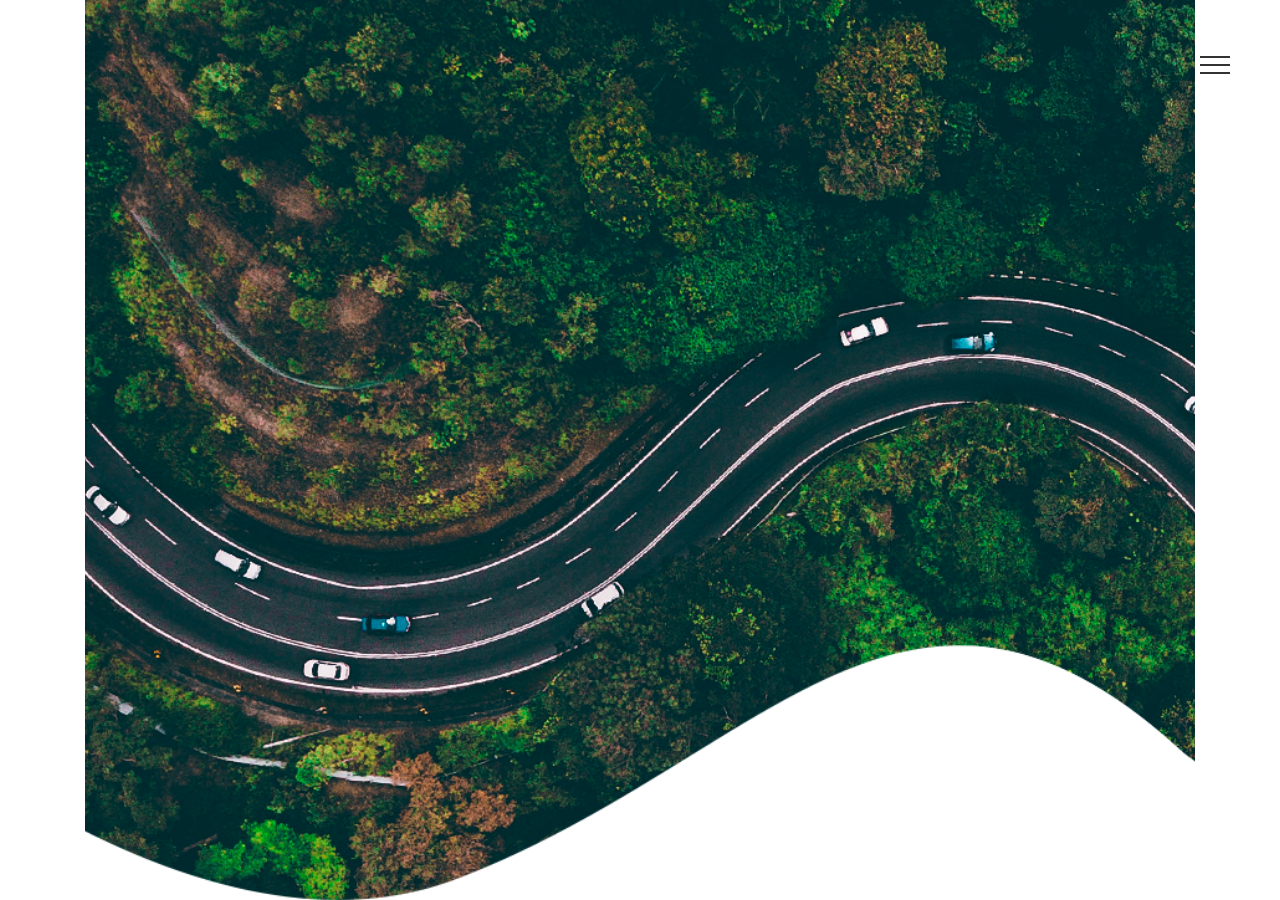
==== index.html @ 68249dca "Update nav bar link" ====
<!DOCTYPE html>
<html lang="en">

<head>
    <meta charset="UTF-8">
    <meta name="viewport" content="width=device-width, initial-scale=1.0">
    <link rel="stylesheet" href="css/styles.css" type="text/css">
    <link rel="stylesheet" href="css/bootstrap.css" type="text/css">
    <script src="https://code.jquery.com/jquery-3.3.1.min.js"
        integrity="sha256-FgpCb/KJQlLNfOu91ta32o/NMZxltwRo8QtmkMRdAu8=" crossorigin="anonymous"></script>

    <link rel="stylesheet" href="https://cdnjs.cloudflare.com/ajax/libs/font-awesome/5.14.0/css/all.min.css">
    <link
        href="https://fonts.googleapis.com/css2?family=Baloo+Da+2:wght@400;500;600;700;800&family=Josefin+Slab:ital,wght@0,100;0,300;0,400;0,600;0,700;1,100;1,300;1,400;1,600;1,700&family=Mulish:ital,wght@0,300;0,400;0,500;0,600;1,300;1,400;1,500&display=swap"
        rel="stylesheet">
    <title>hiCam</title>
</head>

<body>
    <div class="container">
        <div class="hamburger-menu">
            <div class="line line-1"></div>
            <div class="line line-2"></div>
            <div class="line line-3"></div>
            <span>Close</span>
        </div>
        <header class="header">
            <div class="img-wrapper">
                <img src="images/background.png" alt="">
            </div>
            <div class="banner">
                <h2>hiCam</h2>
                <p>Connecting photographers to clients.</p>
                <button>Discover Now</button>
            </div>
        </header>
        <section class="sidebar">
            <ul class="menu">
                <li class="menu-item">
                    <a href="#" class="menu-link" data-content="Home">Home</a>
                </li>
                <li class="menu-item">
                    <a href="#" class="menu-link" data-content="About us">About Us</a>
                </li>
                <li>
                    <a href="#" class="menu-link" data-content="Portfolio.html">Portfolio</a>
                </li>
                <li class="menu-item">
                    <a href="#" class="menu-link" data-content="Contact">Contact</a>
                </li>
            </ul>
            <div class="social-media">
                <a href="#"><i class="fab fa-facebook-f"></i></a>
                <a href="#"><i class="fab fa-instagram"></i></a>
                <a href="#"><i class="fab fa-twitter"></i></a>
            </div>
        </section>
    </div>
    <script src="js/script.js"></script>
</body>

</html>
---- css/styles.css ----
* {
    margin: 0;
    padding: 0;
    outline: none;
    box-sizing: border-box;
    list-style: none;
    text-decoration: none;
}

html {
    font-size: 62.5%;
}

.hamburger-menu {
    width: 3rem;
    height: 3rem;
    position: fixed;
    top: 5rem;
    right: 5rem;
    z-index: 200;
    display: flex;
    flex-direction: column;
    justify-content: space-evenly;
    cursor: pointer;
    transition: right 0.7s;
}

.change .hamburger-menu{
    right:33rem
}

.line {
    width: 100%;
    height: 0.2rem;
    background-color: #c29525;
}

.line{
    background-color: rgba(0, 0, 0, 0.8);
}

.change .line-1{
    transform: rotate(45deg)
    translate(0.3rem, 0.8rem);
}

.change .line-2{
    opacity: 0;
    visibility: hidden;
}

.change .line-3{
    transform: rotate(-45deg)
    translate(0.3rem, -0.8rem);
}

.hamburger-menu span {
    position: absolute;
    left: 5rem;
    width: 10rem;
    height: 4rem;
    background-color: #e2b646;
    display: flex;
    justify-content: center;
    align-items: center;
    color: #fff;
    font-family: "Baloo Da 2", serif;
    font-size: 1.6rem;
    letter-spacing: 0.1rem;
    opacity: 0;
    visibility: hidden;
    transition: all 0.2s;
}

.header {
    width: 100%;
    height: 100vh;
    position: relative;
    perspective: 100rem;
    overflow: hidden;
}

.img-wrapper {
    width: 100%;
    height: 100%;
    background-color: #fff;
    overflow: hidden;
}

.img-wrapper img {
    width: 100%;
    height: 100%;
    object-fit: cover;
    animation: scale 25s;
    background-size: cover;
}

@keyframes scale {
    0% {
        transform: scale(1.3);
    }

    100% {
        transform: scale(1);
    }
}

.banner {
    position: absolute;
    top: 30%;
    left: 15%;
}

.banner h2 {
    font-family: 'baloo da 2', serif;
    font-size: 8rem;
    font-weight: bold;
    color: #E5E5E5;
    width: 50%;
    line-height: 9rem;
    opacity: 0;
    animation: moveBanner 1s 0.5s forwards;

}

.banner p {
    font-family: 'josefine slab', serif;
    font-size: 4rem;
    color: #E5E5E5;
    width: 70%;
    letter-spacing: 0.1rem;
    margin-bottom: 3rem;
    text-shadow: 0 0.3rem 0.5rem rgba(0, 0, 0, 0.4);
    opacity: 0;
    animation: moveBanner 1s 0.7s forwards;

}

.banner button {
    width: 23rem;
    height: 5rem;
    border-radius: 10px;
    background-color: #fff;
    border: none;
    font-family: 'baloo da 2',
    serif;
    font-size: 2.2rem;
    text-transform: uppercase;
    color: #c29525;
    box-shadow: 0 0.3rem 0.5rem rgba(0, 0, 0, 0.4);
    cursor: pointer;
    opacity: 0;
    animation: moveBanner 1s 0.9s forwards;
    outline: none;
    margin: 0px 10px;
}

button:active {
    transform: scale(1.1);
}


@keyframes moveBanner {
    0% {
        transform: translateY(40rem)rotateY(-20deg);
    }

    100% {
        transform: translateY(0) rotateY(0);
        opacity: 1;

    }
}

.sidebar {
    width: 40rem;
    height: 100vh;
    position: fixed;
    top: 0;
    right: -40rem;
    background-color: #fff;
    transition: right 0.5s;
}

.change .sidebar{
    right: 0;
}

.menu {
    position: absolute;
    top: 40%;
    left: 50%;
    transform: translate(-50%, -50%);
}

.menu-item {
    text-align: center;
}

.menu-link {
    font-family: "Baloo Da 2",
        serif;
    font-size: 3rem;
    color: #c29525;
    position: relative;
}

.menu-link::before {
    content: attr(data-content);
    position: absolute;
    top: 0;
    left: 0;
    color: #c29525;
    width: 0;
    overflow: hidden;
    white-space: nowrap;
    transition: width 0.3s ease-in-out;
}

.social-media {
    position: absolute;
    bottom: 3rem;
    width: 100%;
    display: flex;
    justify-content: center;
}

.social-media i{
    font-size: 2.2rem;
    margin: 3rem;
    width: 4.5rem;
    height: 4.5rem;
    background-color: #777;
    columns: #fff;
    color: #fff;
    display: flex;
    justify-content: center;
    align-items: center;
    border-radius: 50%;
    transition: background-color 0.3s;
}

.social-media i:hover{
    background-color: #c29525;
}
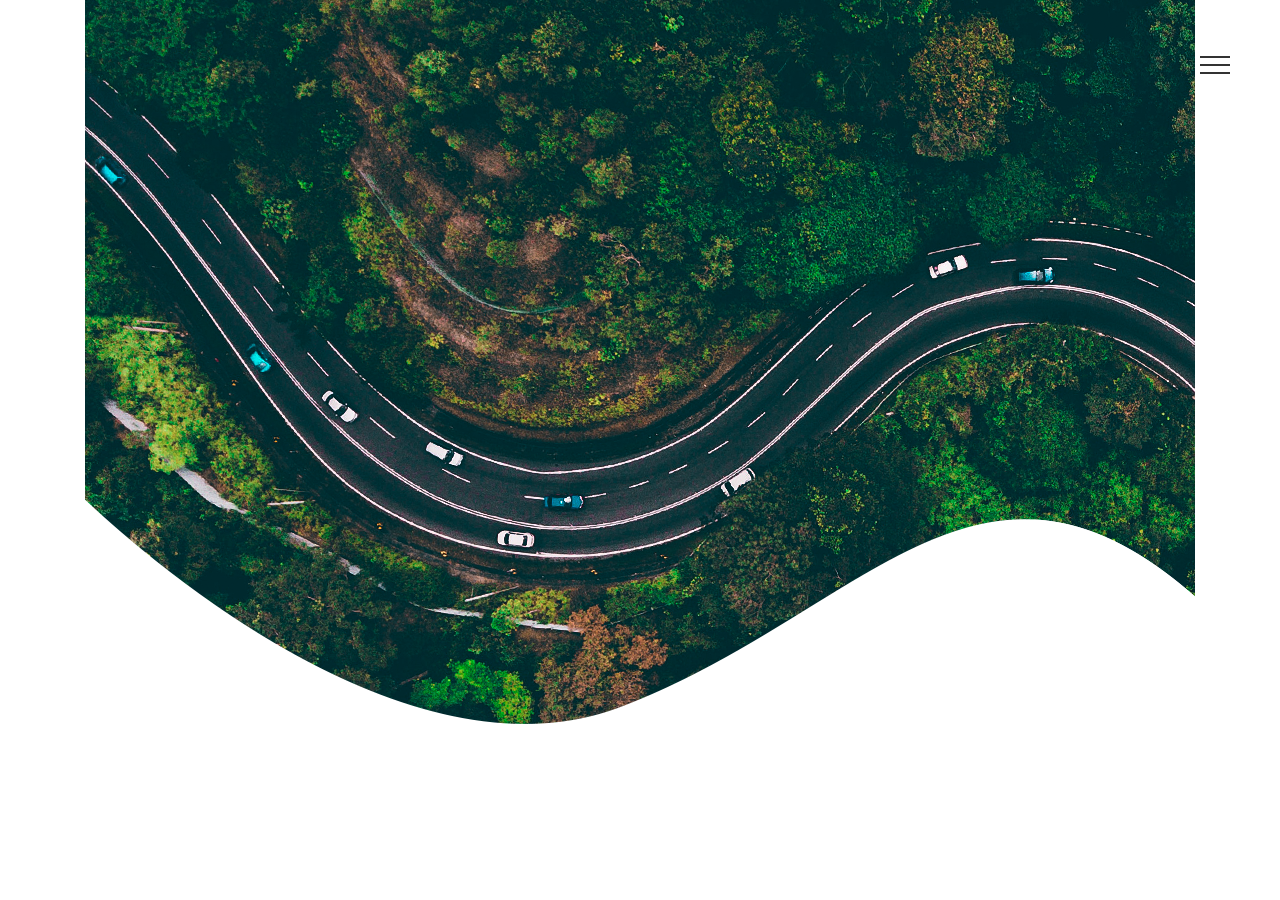
==== commit d2b24b1f: "Update index.html" ====
--- a/index.html
+++ b/index.html
@@ -56,7 +56,7 @@
             </div>
         </section>
     </div>
-    <script src="js/script.js"></script>
+    <script src="Js/script.js"></script>
 </body>
 
 </html>
--- a/css/styles.css
+++ b/css/styles.css
@@ -6,11 +6,9 @@
     list-style: none;
     text-decoration: none;
 }
-
 html {
     font-size: 62.5%;
 }
-
 .hamburger-menu {
     width: 3rem;
     height: 3rem;
@@ -24,36 +22,29 @@
     cursor: pointer;
     transition: right 0.7s;
 }
-
 .change .hamburger-menu{
     right:33rem
 }
-
 .line {
     width: 100%;
     height: 0.2rem;
     background-color: #c29525;
 }
-
 .line{
     background-color: rgba(0, 0, 0, 0.8);
 }
-
 .change .line-1{
     transform: rotate(45deg)
     translate(0.3rem, 0.8rem);
 }
-
 .change .line-2{
     opacity: 0;
     visibility: hidden;
 }
-
 .change .line-3{
     transform: rotate(-45deg)
     translate(0.3rem, -0.8rem);
 }
-
 .hamburger-menu span {
     position: absolute;
     left: 5rem;
@@ -71,7 +62,6 @@
     visibility: hidden;
     transition: all 0.2s;
 }
-
 .header {
     width: 100%;
     height: 100vh;
@@ -79,69 +69,20 @@
     perspective: 100rem;
     overflow: hidden;
 }
-
 .img-wrapper {
     width: 100%;
     height: 100%;
+    background-color: #c29525;
     background-color: #fff;
     overflow: hidden;
 }
 
-.img-wrapper img {
-    width: 100%;
-    height: 100%;
-    object-fit: cover;
-    animation: scale 25s;
-    background-size: cover;
-}
-
-@keyframes scale {
-    0% {
-        transform: scale(1.3);
-    }
-
-    100% {
-        transform: scale(1);
-    }
-}
-
-.banner {
-    position: absolute;
-    top: 30%;
-    left: 15%;
-}
-
-.banner h2 {
-    font-family: 'baloo da 2', serif;
-    font-size: 8rem;
-    font-weight: bold;
-    color: #E5E5E5;
-    width: 50%;
-    line-height: 9rem;
-    opacity: 0;
-    animation: moveBanner 1s 0.5s forwards;
-
-}
-
-.banner p {
-    font-family: 'josefine slab', serif;
-    font-size: 4rem;
-    color: #E5E5E5;
-    width: 70%;
-    letter-spacing: 0.1rem;
-    margin-bottom: 3rem;
-    text-shadow: 0 0.3rem 0.5rem rgba(0, 0, 0, 0.4);
-    opacity: 0;
-    animation: moveBanner 1s 0.7s forwards;
-
-}
-
-.banner button {
-    width: 23rem;
-    height: 5rem;
+@@ -142,8 +142,9 @@ html {
     border-radius: 10px;
     background-color: #fff;
     border: none;
+    font-family: 'muli', serif;
+    font-size: 2rem;
     font-family: 'baloo da 2',
     serif;
     font-size: 2.2rem;
@@ -154,24 +95,18 @@
     outline: none;
     margin: 0px 10px;
 }
-
 button:active {
     transform: scale(1.1);
 }
-
-
 @keyframes moveBanner {
     0% {
         transform: translateY(40rem)rotateY(-20deg);
     }
-
     100% {
         transform: translateY(0) rotateY(0);
         opacity: 1;
-
     }
 }
-
 .sidebar {
     width: 40rem;
     height: 100vh;
@@ -181,22 +116,18 @@
     background-color: #fff;
     transition: right 0.5s;
 }
-
 .change .sidebar{
     right: 0;
 }
-
 .menu {
     position: absolute;
     top: 40%;
     left: 50%;
     transform: translate(-50%, -50%);
 }
-
 .menu-item {
     text-align: center;
 }
-
 .menu-link {
     font-family: "Baloo Da 2",
         serif;
@@ -204,7 +135,6 @@
     color: #c29525;
     position: relative;
 }
-
 .menu-link::before {
     content: attr(data-content);
     position: absolute;
@@ -216,7 +146,6 @@
     white-space: nowrap;
     transition: width 0.3s ease-in-out;
 }
-
 .social-media {
     position: absolute;
     bottom: 3rem;
@@ -224,7 +153,6 @@
     display: flex;
     justify-content: center;
 }
-
 .social-media i{
     font-size: 2.2rem;
     margin: 3rem;
@@ -239,8 +167,6 @@
     border-radius: 50%;
     transition: background-color 0.3s;
 }
-
 .social-media i:hover{
     background-color: #c29525;
 }
-
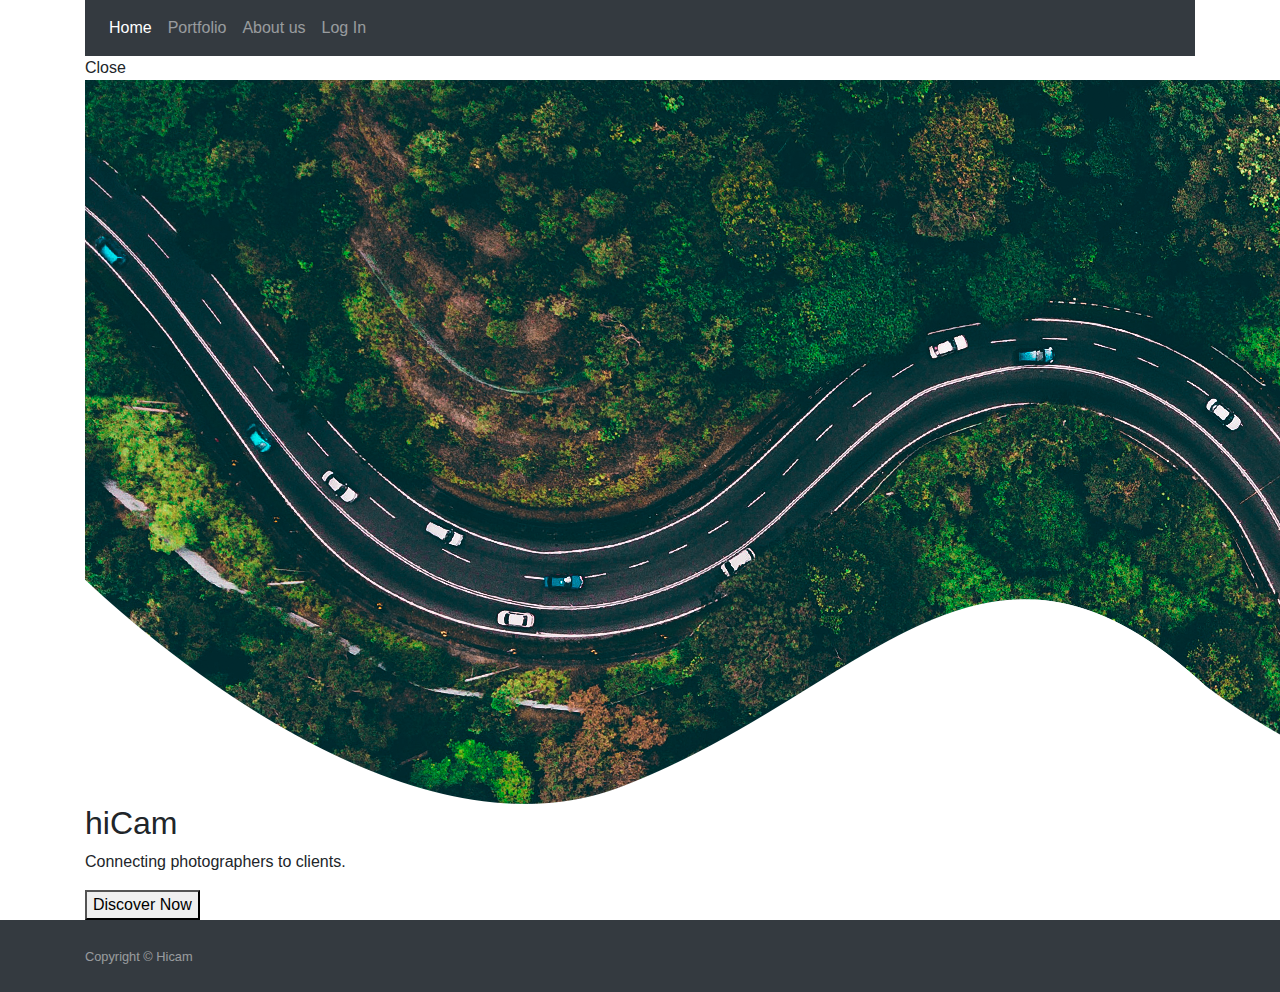
==== commit 7e715b8e: "Merge pull request #24 from abduljabbarAg/nathan" ====
--- a/index.html
+++ b/index.html
@@ -18,6 +18,22 @@
 
 <body>
     <div class="container">
+        <nav class="navbar navbar-expand-sm bg-dark navbar-dark">
+            <ul class="navbar-nav">
+              <li class="nav-item active">
+                <a class="nav-link" href="index.html">Home</a>
+              </li>
+              <li class="nav-item">
+                <a class="nav-link" href="portfolio.html">Portfolio</a>
+              </li>
+              <li class="nav-item">
+                <a class="nav-link" href="aboutus.html">About us</a>
+              </li>
+              <li class="nav-item">
+                <a class="nav-link" href="login.html">Log In</a>
+              </li>
+            </ul>
+        </nav>
         <div class="hamburger-menu">
             <div class="line line-1"></div>
             <div class="line line-2"></div>
@@ -34,28 +50,13 @@
                 <button>Discover Now</button>
             </div>
         </header>
-        <section class="sidebar">
-            <ul class="menu">
-                <li class="menu-item">
-                    <a href="#" class="menu-link" data-content="Home">Home</a>
-                </li>
-                <li class="menu-item">
-                    <a href="#" class="menu-link" data-content="About us">About Us</a>
-                </li>
-                <li>
-                    <a href="#" class="menu-link" data-content="Portfolio.html">Portfolio</a>
-                </li>
-                <li class="menu-item">
-                    <a href="#" class="menu-link" data-content="Contact">Contact</a>
-                </li>
-            </ul>
-            <div class="social-media">
-                <a href="#"><i class="fab fa-facebook-f"></i></a>
-                <a href="#"><i class="fab fa-instagram"></i></a>
-                <a href="#"><i class="fab fa-twitter"></i></a>
-            </div>
-        </section>
+        
     </div>
+    <footer id="sticky-footer" class="py-4 bg-dark text-white-50">
+        <div class="container text-centre">
+            <small>Copyright &copy; Hicam</small>
+        </div>
+    </footer>
     <script src="Js/script.js"></script>
 </body>
 
--- a/css/styles.css
+++ b/css/styles.css
@@ -1,172 +1,5 @@
-* {
-    margin: 0;
-    padding: 0;
-    outline: none;
-    box-sizing: border-box;
-    list-style: none;
-    text-decoration: none;
-}
-html {
-    font-size: 62.5%;
-}
-.hamburger-menu {
-    width: 3rem;
-    height: 3rem;
-    position: fixed;
-    top: 5rem;
-    right: 5rem;
-    z-index: 200;
-    display: flex;
-    flex-direction: column;
-    justify-content: space-evenly;
-    cursor: pointer;
-    transition: right 0.7s;
-}
-.change .hamburger-menu{
-    right:33rem
-}
-.line {
-    width: 100%;
-    height: 0.2rem;
-    background-color: #c29525;
-}
-.line{
-    background-color: rgba(0, 0, 0, 0.8);
-}
-.change .line-1{
-    transform: rotate(45deg)
-    translate(0.3rem, 0.8rem);
-}
-.change .line-2{
-    opacity: 0;
-    visibility: hidden;
-}
-.change .line-3{
-    transform: rotate(-45deg)
-    translate(0.3rem, -0.8rem);
-}
-.hamburger-menu span {
-    position: absolute;
-    left: 5rem;
-    width: 10rem;
-    height: 4rem;
-    background-color: #e2b646;
-    display: flex;
-    justify-content: center;
-    align-items: center;
-    color: #fff;
-    font-family: "Baloo Da 2", serif;
-    font-size: 1.6rem;
-    letter-spacing: 0.1rem;
-    opacity: 0;
-    visibility: hidden;
-    transition: all 0.2s;
-}
-.header {
-    width: 100%;
-    height: 100vh;
-    position: relative;
-    perspective: 100rem;
-    overflow: hidden;
-}
-.img-wrapper {
-    width: 100%;
-    height: 100%;
-    background-color: #c29525;
-    background-color: #fff;
-    overflow: hidden;
-}
 
-@@ -142,8 +142,9 @@ html {
-    border-radius: 10px;
-    background-color: #fff;
-    border: none;
-    font-family: 'muli', serif;
-    font-size: 2rem;
-    font-family: 'baloo da 2',
-    serif;
-    font-size: 2.2rem;
-    text-transform: uppercase;
-    color: #c29525;
-    box-shadow: 0 0.3rem 0.5rem rgba(0, 0, 0, 0.4);
-    cursor: pointer;
-    opacity: 0;
-    animation: moveBanner 1s 0.9s forwards;
-    outline: none;
-    margin: 0px 10px;
-}
-button:active {
-    transform: scale(1.1);
-}
-@keyframes moveBanner {
-    0% {
-        transform: translateY(40rem)rotateY(-20deg);
-    }
-    100% {
-        transform: translateY(0) rotateY(0);
-        opacity: 1;
-    }
-}
-.sidebar {
-    width: 40rem;
-    height: 100vh;
-    position: fixed;
-    top: 0;
-    right: -40rem;
-    background-color: #fff;
-    transition: right 0.5s;
-}
-.change .sidebar{
-    right: 0;
-}
-.menu {
-    position: absolute;
-    top: 40%;
-    left: 50%;
-    transform: translate(-50%, -50%);
-}
-.menu-item {
-    text-align: center;
-}
-.menu-link {
-    font-family: "Baloo Da 2",
-        serif;
-    font-size: 3rem;
-    color: #c29525;
-    position: relative;
-}
-.menu-link::before {
-    content: attr(data-content);
-    position: absolute;
-    top: 0;
-    left: 0;
-    color: #c29525;
-    width: 0;
-    overflow: hidden;
-    white-space: nowrap;
-    transition: width 0.3s ease-in-out;
-}
-.social-media {
-    position: absolute;
-    bottom: 3rem;
-    width: 100%;
-    display: flex;
-    justify-content: center;
-}
-.social-media i{
-    font-size: 2.2rem;
-    margin: 3rem;
-    width: 4.5rem;
-    height: 4.5rem;
-    background-color: #777;
-    columns: #fff;
-    color: #fff;
-    display: flex;
-    justify-content: center;
-    align-items: center;
-    border-radius: 50%;
-    transition: background-color 0.3s;
-}
-.social-media i:hover{
-    background-color: #c29525;
-}
+
+
+
+ 
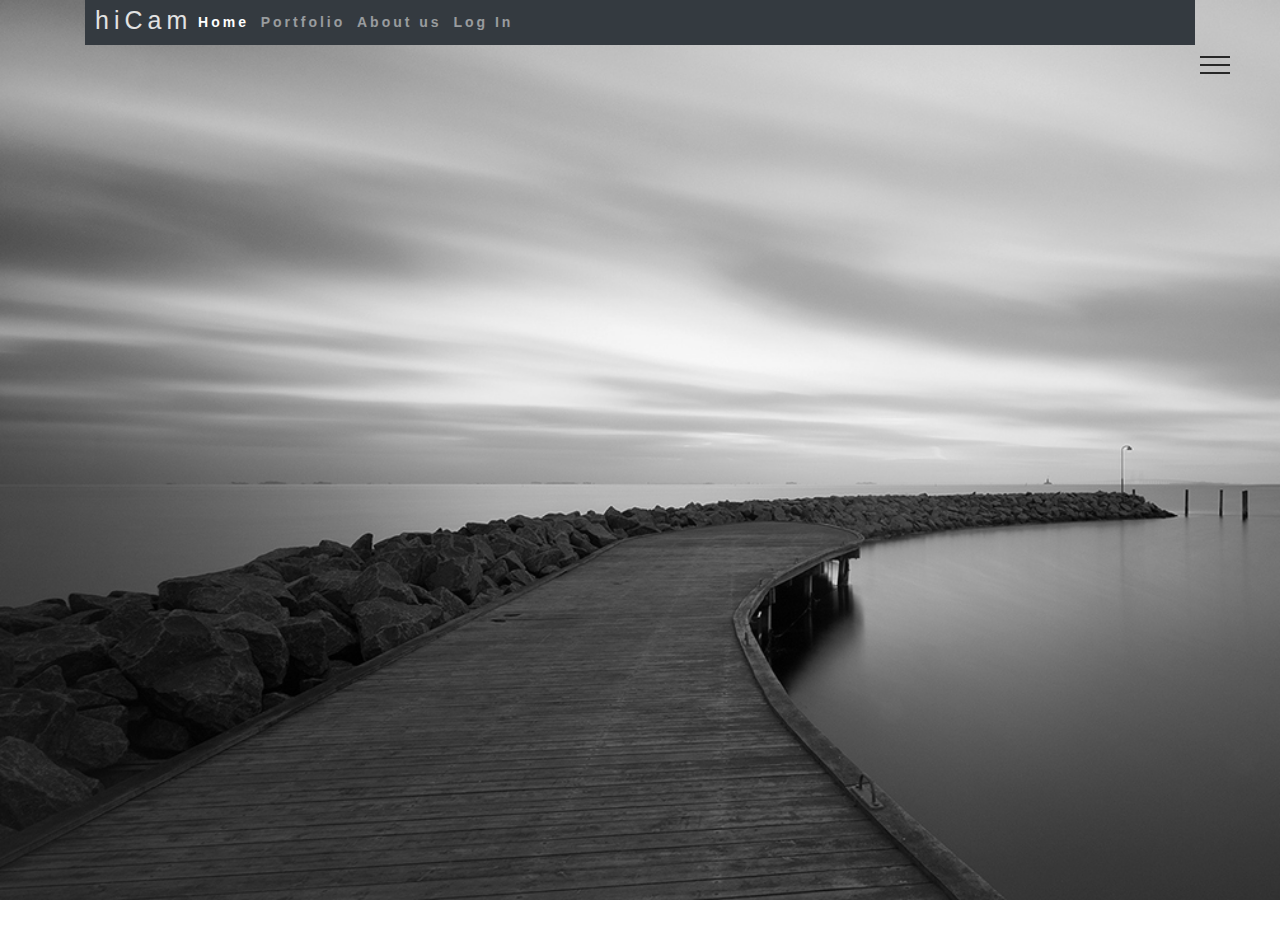
==== commit 25eaad52: "modified landindpage/css" ====
--- a/index.html
+++ b/index.html
@@ -4,7 +4,7 @@
 <head>
     <meta charset="UTF-8">
     <meta name="viewport" content="width=device-width, initial-scale=1.0">
-    <link rel="stylesheet" href="css/styles.css" type="text/css">
+    <link rel="stylesheet" href="css/landingpage.css" type="text/css">
     <link rel="stylesheet" href="css/bootstrap.css" type="text/css">
     <script src="https://code.jquery.com/jquery-3.3.1.min.js"
         integrity="sha256-FgpCb/KJQlLNfOu91ta32o/NMZxltwRo8QtmkMRdAu8=" crossorigin="anonymous"></script>
@@ -19,19 +19,22 @@
 <body>
     <div class="container">
         <nav class="navbar navbar-expand-sm bg-dark navbar-dark">
+            <div class="logo">
+                <h1>hiCam</h1>
+            </div>
             <ul class="navbar-nav">
-              <li class="nav-item active">
-                <a class="nav-link" href="index.html">Home</a>
-              </li>
-              <li class="nav-item">
-                <a class="nav-link" href="portfolio.html">Portfolio</a>
-              </li>
-              <li class="nav-item">
-                <a class="nav-link" href="aboutus.html">About us</a>
-              </li>
-              <li class="nav-item">
-                <a class="nav-link" href="login.html">Log In</a>
-              </li>
+                <li class="nav-item active">
+                    <a class="nav-link" href="index.html">Home</a>
+                </li>
+                <li class="nav-item">
+                    <a class="nav-link" href="portfolio.html">Portfolio</a>
+                </li>
+                <li class="nav-item">
+                    <a class="nav-link" href="aboutus.html">About us</a>
+                </li>
+                <li class="nav-item">
+                    <a class="nav-link" href="login.html">Log In</a>
+                </li>
             </ul>
         </nav>
         <div class="hamburger-menu">
@@ -41,23 +44,38 @@
             <span>Close</span>
         </div>
         <header class="header">
-            <div class="img-wrapper">
-                <img src="images/background.png" alt="">
-            </div>
+           
             <div class="banner">
                 <h2>hiCam</h2>
                 <p>Connecting photographers to clients.</p>
-                <button>Discover Now</button>
+                <button>
+                    <a class="button" href="aboutus.html">Discover now</a>
+                </button>
             </div>
         </header>
-        
+        <section class="sidebar">
+            <ul class="menu">
+                <li class="menu-item">
+                    <a href="index.html" class="menu-link" data-content="Home">Home</a>
+                </li>
+                <li class="menu-item">
+                    <a href="aboutus.html" class="menu-link" data-content="About us">About Us</a>
+                </li>
+                <li>
+                    <a href="portfolio.html" class="menu-link" data-content="Portfolio">Portfolio</a>
+                </li>
+                <li class="menu-item">
+                    <a href="login.html" class="menu-link" data-content="Contact">Login</a>
+                </li>
+            </ul>
+            <div class="social-media">
+                <a href="#"><i class="fab fa-facebook-f"></i></a>
+                <a href="#"><i class="fab fa-instagram"></i></a>
+                <a href="#"><i class="fab fa-twitter"></i></a>
+            </div>
+        </section>
     </div>
-    <footer id="sticky-footer" class="py-4 bg-dark text-white-50">
-        <div class="container text-centre">
-            <small>Copyright &copy; Hicam</small>
-        </div>
-    </footer>
-    <script src="Js/script.js"></script>
+    <script src="js/script.js"></script>
 </body>
 
-</html>
+</html>--- a/css/landingpage.css
+++ b/css/landingpage.css
@@ -0,0 +1,292 @@
+* {
+    margin: 0px;
+    padding: 0px;
+    outline: none;
+    box-sizing: border-box;
+    list-style: none;
+    text-decoration: none;
+}
+
+html {
+    font-size: 62.5%;
+}
+
+body{
+    background-image: url("../images/background.png");
+    background-size: cover;
+    background-attachment: fixed;
+    
+   
+}
+
+.navbar navbar-expand-md bg-dark navbar-dark{
+    display: flex;
+    justify-content: space-between;
+    align-items: center;
+    min-height: 8vh;
+    background-color: #333333;
+    font-family: "Baloo da 2", serif;
+    opacity: 0;
+}
+
+.logo{
+    color:rgba(226,226,226);
+    letter-spacing: 5px;
+    font-size: 20px;
+}
+
+.navbar-nav{
+    display: flex;
+    justify-content: space-around;
+    width: 30%;
+}
+
+.navbar-nav a{
+    color: rgba(226,226,226);
+    text-decoration: none;
+    justify-content: space-between;
+    letter-spacing: 3px;
+    font-weight: bold;
+    font-size: 14px;
+}
+
+.hamburger-menu {
+    width: 3rem;
+    height: 3rem;
+    position: fixed;
+    top: 5rem;
+    right: 5rem;
+    z-index: 200;
+    display: flex;
+    flex-direction: column;
+    justify-content: space-evenly;
+    cursor: pointer;
+    transition: right 0.7s;
+}
+
+.change .hamburger-menu {
+    right: 33rem
+}
+
+.line {
+    width: 100%;
+    height: 0.2rem;
+    background-color: #c29525;
+}
+
+.line {
+    background-color: rgba(0, 0, 0, 0.8);
+}
+
+.change .line-1 {
+    transform: rotate(45deg) translate(0.3rem, 0.8rem);
+}
+
+.change .line-2 {
+    opacity: 0;
+    visibility: hidden;
+}
+
+.change .line-3 {
+    transform: rotate(-45deg) translate(0.3rem, -0.8rem);
+}
+
+.hamburger-menu span {
+    position: absolute;
+    left: 5rem;
+    width: 10rem;
+    height: 4rem;
+    background-color: #e2b646;
+    display: flex;
+    justify-content: center;
+    align-items: center;
+    color: #fff;
+    font-family: "Baloo Da 2", serif;
+    font-size: 1.6rem;
+    letter-spacing: 0.1rem;
+    opacity: 0;
+    visibility: hidden;
+    transition: all 0.2s;
+}
+
+.header {
+    width: 100%;
+    height: 100vh;
+    position: relative;
+    perspective: 100rem;
+    overflow: hidden;
+}
+
+.img-wrapper {
+    width: 100;
+    height: 100%;
+    background-color: #fff;
+    overflow: hidden;
+}
+
+.img-wrapper img {
+    width: 100%;
+    height: 100%;
+    object-fit: cover;
+    animation: scale 25s;
+    background-size: cover;
+}
+
+@keyframes scale {
+    0% {
+        transform: scale(1.3);
+    }
+
+    100% {
+        transform: scale(1);
+    }
+}
+
+.banner {
+    position: absolute;
+    top: 30%;
+    left: 15%;
+}
+
+.banner h2 {
+    font-family: 'baloo da 2', serif;
+    font-size: 8rem;
+    font-weight: bolder;
+    color: #2e2e2e;
+    width: 50%;
+    line-height: 9rem;
+    opacity: 0;
+    animation: moveBanner 1s 0.5s forwards;
+
+}
+
+.banner p {
+    font-family: 'josefine slab', serif;
+    font-size: 4rem;
+    color: #E5E5E5;
+    width: 70%;
+    letter-spacing: 0.1rem;
+    margin-bottom: 3rem;
+    text-shadow: 0 0.3rem 0.5rem rgba(0, 0, 0, 0.4);
+    opacity: 0;
+    animation: moveBanner 1s 0.7s forwards;
+
+}
+
+.banner button {
+    width: 23rem;
+    height: 5rem;
+    border-radius: 10px;
+    background-color: #2e2e2e;
+    border: none;
+    font-family: 'baloo da 2',
+        serif;
+    font-size: 2.2rem;
+    text-transform: uppercase;
+    color: #2e2e2e;
+    box-shadow: 0 0.3rem 0.5rem rgba(0, 0, 0, 0.4);
+    cursor: pointer;
+    opacity: 0;
+    animation: moveBanner 1s 0.9s forwards;
+    outline: none;
+    margin: 0px 10px;
+}
+
+button:active {
+    transform: scale(1.1);
+}
+
+.button{
+    color: #fff;
+}
+
+.button:hover {
+    color: #c29525;
+}
+@keyframes moveBanner {
+    0% {
+        transform: translateY(40rem)rotateY(-20deg);
+    }
+
+    100% {
+        transform: translateY(0) rotateY(0);
+        opacity: 1;
+
+    }
+}
+
+.sidebar {
+    width: 40rem;
+    height: 100vh;
+    position: fixed;
+    top: 0;
+    right: -40rem;
+    background-color: #fff;
+    transition: right 0.5s;
+}
+
+.change .sidebar {
+    right: 0;
+}
+
+.menu {
+    position: absolute;
+    top: 40%;
+    left: 50%;
+    transform: translate(-50%, -50%);
+}
+
+.menu-item {
+    text-align: center;
+}
+
+.menu-link {
+    font-family: "Baloo Da 2",
+        serif;
+    font-size: 3rem;
+    color: #2e2e2e;
+    position: relative;
+}
+
+.menu-link::before {
+    content: attr(data-content);
+    position: absolute;
+    top: 0;
+    left: 0;
+    color: #2e2e2e;
+    width: 0;
+    overflow: hidden;
+    white-space: nowrap;
+    transition: width 0.3s ease-in-out;
+}
+
+.menu-link:hover{
+    color: #c29525;
+}
+
+.social-media {
+    position: absolute;
+    bottom: 3rem;
+    width: 100%;
+    display: flex;
+    justify-content: center;
+}
+
+.social-media i {
+    font-size: 2.2rem;
+    margin: 3rem;
+    width: 4.5rem;
+    height: 4.5rem;
+    background-color: #777;
+    columns: #fff;
+    color: #fff;
+    display: flex;
+    justify-content: center;
+    align-items: center;
+    border-radius: 50%;
+    transition: background-color 0.3s;
+}
+
+.social-media i:hover {
+    background-color: #c29525;
+}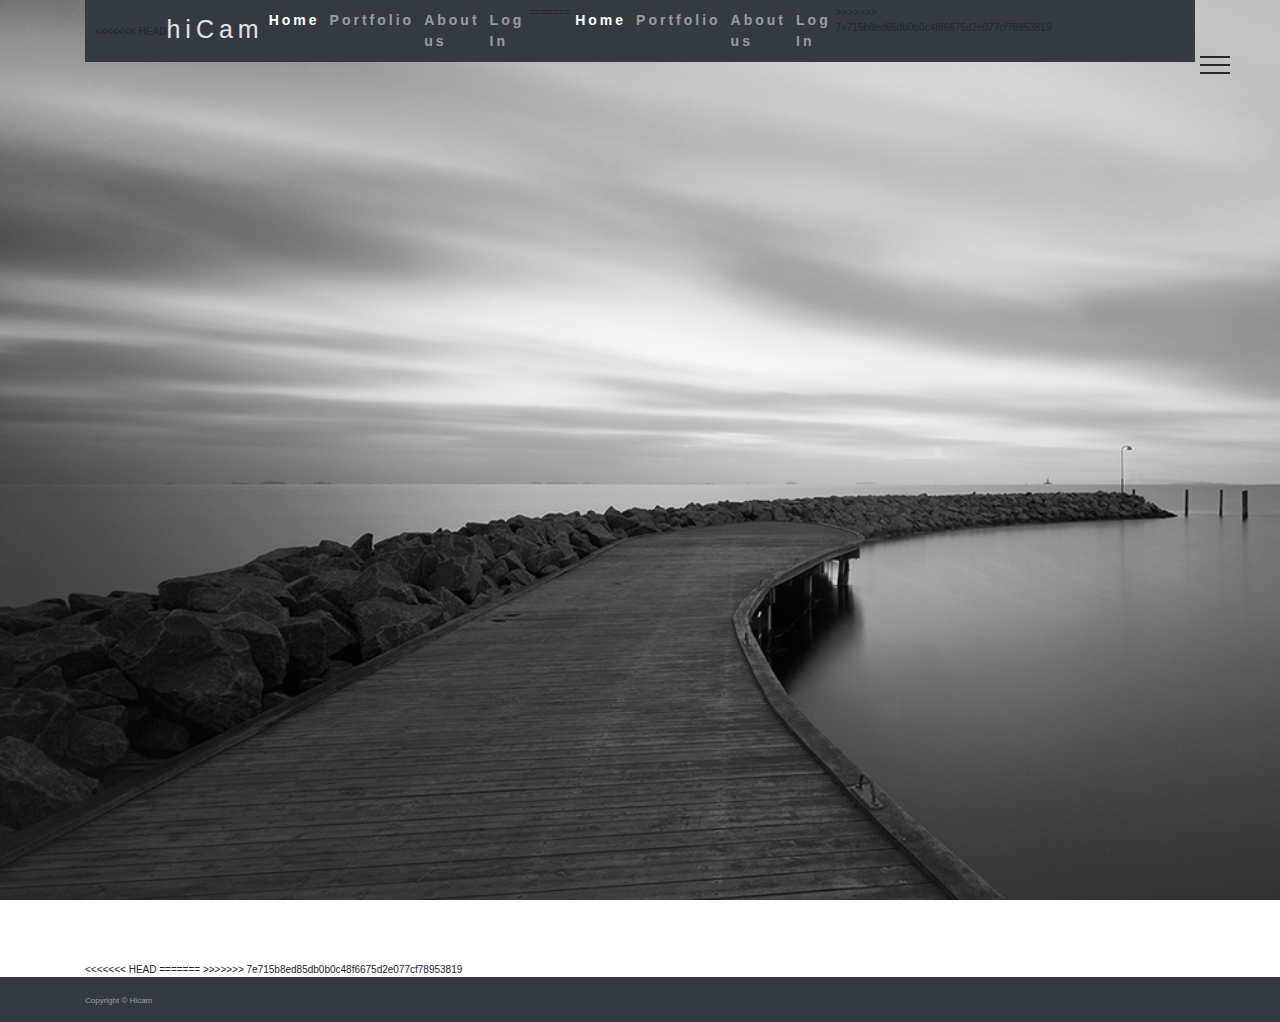
==== commit c1619525: "modified landingpage.css" ====
--- a/index.html
+++ b/index.html
@@ -19,6 +19,7 @@
 <body>
     <div class="container">
         <nav class="navbar navbar-expand-sm bg-dark navbar-dark">
+<<<<<<< HEAD
             <div class="logo">
                 <h1>hiCam</h1>
             </div>
@@ -35,6 +36,21 @@
                 <li class="nav-item">
                     <a class="nav-link" href="login.html">Log In</a>
                 </li>
+=======
+            <ul class="navbar-nav">
+              <li class="nav-item active">
+                <a class="nav-link" href="index.html">Home</a>
+              </li>
+              <li class="nav-item">
+                <a class="nav-link" href="portfolio.html">Portfolio</a>
+              </li>
+              <li class="nav-item">
+                <a class="nav-link" href="aboutus.html">About us</a>
+              </li>
+              <li class="nav-item">
+                <a class="nav-link" href="login.html">Log In</a>
+              </li>
+>>>>>>> 7e715b8ed85db0b0c48f6675d2e077cf78953819
             </ul>
         </nav>
         <div class="hamburger-menu">
@@ -53,6 +69,7 @@
                 </button>
             </div>
         </header>
+<<<<<<< HEAD
         <section class="sidebar">
             <ul class="menu">
                 <li class="menu-item">
@@ -74,8 +91,16 @@
                 <a href="#"><i class="fab fa-twitter"></i></a>
             </div>
         </section>
+=======
+        
+>>>>>>> 7e715b8ed85db0b0c48f6675d2e077cf78953819
     </div>
-    <script src="js/script.js"></script>
+    <footer id="sticky-footer" class="py-4 bg-dark text-white-50">
+        <div class="container text-centre">
+            <small>Copyright &copy; Hicam</small>
+        </div>
+    </footer>
+    <script src="Js/script.js"></script>
 </body>
 
-</html>+</html>
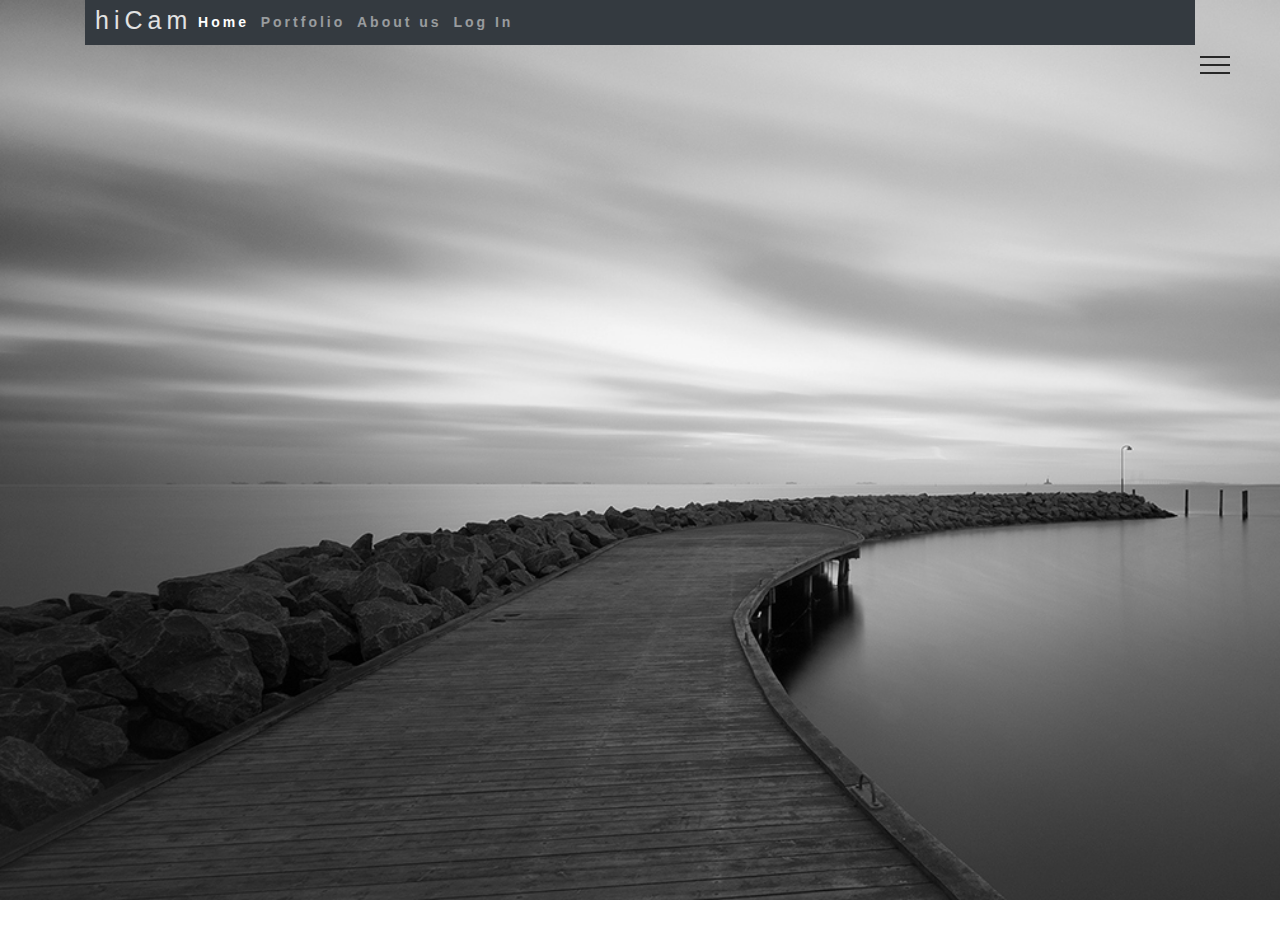
==== commit e1af99d1: "modieifed background image" ====
--- a/index.html
+++ b/index.html
@@ -19,7 +19,6 @@
 <body>
     <div class="container">
         <nav class="navbar navbar-expand-sm bg-dark navbar-dark">
-<<<<<<< HEAD
             <div class="logo">
                 <h1>hiCam</h1>
             </div>
@@ -36,21 +35,6 @@
                 <li class="nav-item">
                     <a class="nav-link" href="login.html">Log In</a>
                 </li>
-=======
-            <ul class="navbar-nav">
-              <li class="nav-item active">
-                <a class="nav-link" href="index.html">Home</a>
-              </li>
-              <li class="nav-item">
-                <a class="nav-link" href="portfolio.html">Portfolio</a>
-              </li>
-              <li class="nav-item">
-                <a class="nav-link" href="aboutus.html">About us</a>
-              </li>
-              <li class="nav-item">
-                <a class="nav-link" href="login.html">Log In</a>
-              </li>
->>>>>>> 7e715b8ed85db0b0c48f6675d2e077cf78953819
             </ul>
         </nav>
         <div class="hamburger-menu">
@@ -60,7 +44,7 @@
             <span>Close</span>
         </div>
         <header class="header">
-           
+
             <div class="banner">
                 <h2>hiCam</h2>
                 <p>Connecting photographers to clients.</p>
@@ -69,7 +53,6 @@
                 </button>
             </div>
         </header>
-<<<<<<< HEAD
         <section class="sidebar">
             <ul class="menu">
                 <li class="menu-item">
@@ -91,16 +74,8 @@
                 <a href="#"><i class="fab fa-twitter"></i></a>
             </div>
         </section>
-=======
-        
->>>>>>> 7e715b8ed85db0b0c48f6675d2e077cf78953819
     </div>
-    <footer id="sticky-footer" class="py-4 bg-dark text-white-50">
-        <div class="container text-centre">
-            <small>Copyright &copy; Hicam</small>
-        </div>
-    </footer>
-    <script src="Js/script.js"></script>
+    <script src="js/script.js"></script>
 </body>
 
-</html>
+</html>--- a/css/landingpage.css
+++ b/css/landingpage.css
@@ -11,15 +11,15 @@
     font-size: 62.5%;
 }
 
-body{
+body {
     background-image: url("../images/background.png");
     background-size: cover;
     background-attachment: fixed;
-    
-   
-}
-
-.navbar navbar-expand-md bg-dark navbar-dark{
+
+
+}
+
+.navbar navbar-expand-md bg-dark navbar-dark {
     display: flex;
     justify-content: space-between;
     align-items: center;
@@ -29,20 +29,20 @@
     opacity: 0;
 }
 
-.logo{
-    color:rgba(226,226,226);
+.logo {
+    color: rgba(226, 226, 226);
     letter-spacing: 5px;
     font-size: 20px;
 }
 
-.navbar-nav{
+.navbar-nav {
     display: flex;
     justify-content: space-around;
     width: 30%;
 }
 
-.navbar-nav a{
-    color: rgba(226,226,226);
+.navbar-nav a {
+    color: rgba(226, 226, 226);
     text-decoration: none;
     justify-content: space-between;
     letter-spacing: 3px;
@@ -196,13 +196,14 @@
     transform: scale(1.1);
 }
 
-.button{
+.button {
     color: #fff;
 }
 
 .button:hover {
     color: #c29525;
 }
+
 @keyframes moveBanner {
     0% {
         transform: translateY(40rem)rotateY(-20deg);
@@ -260,7 +261,7 @@
     transition: width 0.3s ease-in-out;
 }
 
-.menu-link:hover{
+.menu-link:hover {
     color: #c29525;
 }
 
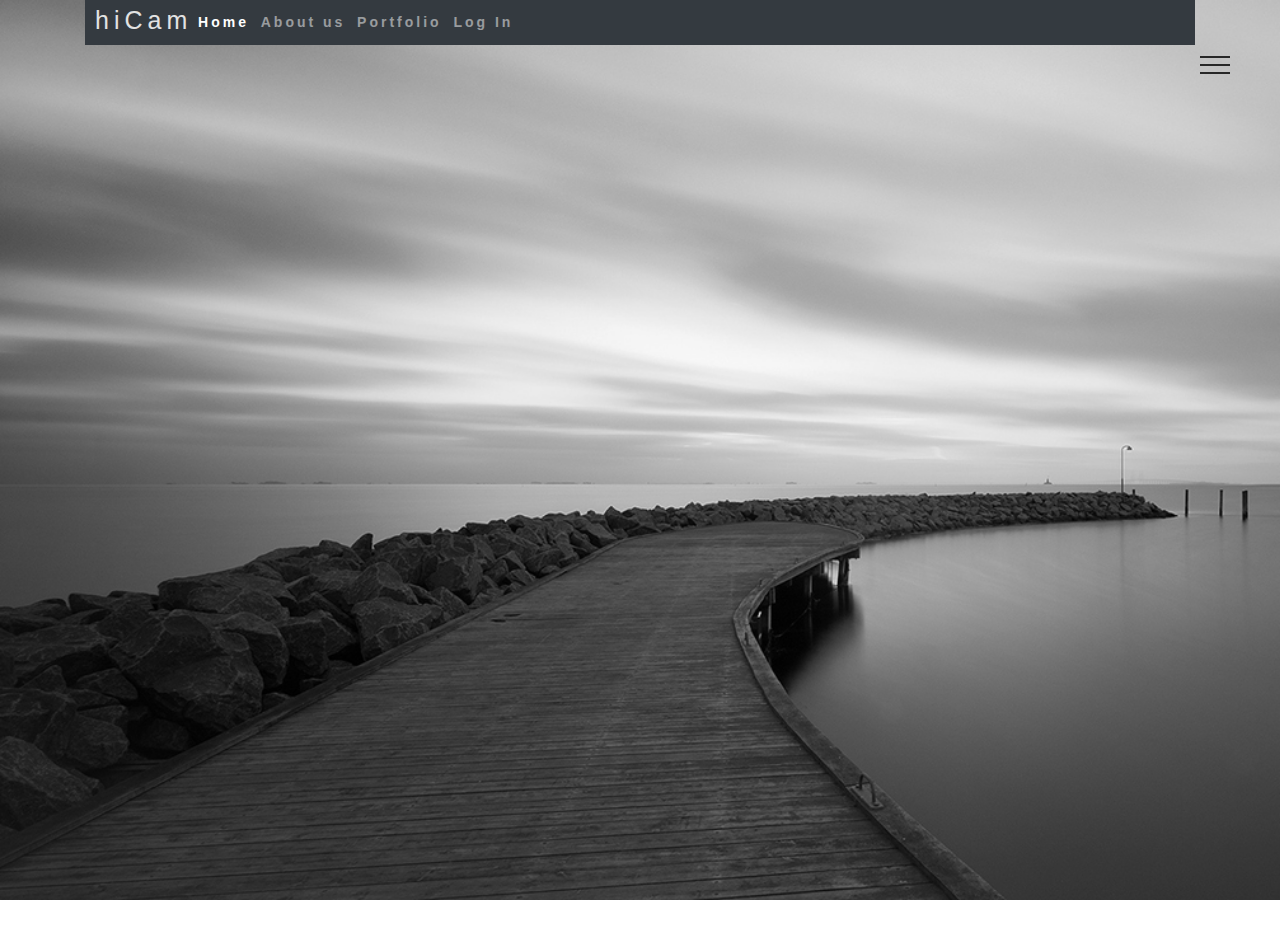
==== commit df375e0b: "modified navbar" ====
--- a/index.html
+++ b/index.html
@@ -27,10 +27,10 @@
                     <a class="nav-link" href="index.html">Home</a>
                 </li>
                 <li class="nav-item">
-                    <a class="nav-link" href="portfolio.html">Portfolio</a>
+                    <a class="nav-link" href="aboutus.html">About us</a>
                 </li>
                 <li class="nav-item">
-                    <a class="nav-link" href="aboutus.html">About us</a>
+                    <a class="nav-link" href="portfolio.html">Portfolio</a>
                 </li>
                 <li class="nav-item">
                     <a class="nav-link" href="login.html">Log In</a>
@@ -59,7 +59,7 @@
                     <a href="index.html" class="menu-link" data-content="Home">Home</a>
                 </li>
                 <li class="menu-item">
-                    <a href="aboutus.html" class="menu-link" data-content="About us">About Us</a>
+                    <a href="aboutus.html" class="menu-link" data-content="About us">About us</a>
                 </li>
                 <li>
                     <a href="portfolio.html" class="menu-link" data-content="Portfolio">Portfolio</a>
@@ -69,9 +69,9 @@
                 </li>
             </ul>
             <div class="social-media">
-                <a href="#"><i class="fab fa-facebook-f"></i></a>
-                <a href="#"><i class="fab fa-instagram"></i></a>
-                <a href="#"><i class="fab fa-twitter"></i></a>
+                <a href="https://www.facebook.com/moringaschool/"><i class="fab fa-facebook-f"></i></a>
+                <a href="https://www.linkedin.com/school/moringa-school/"><i class="fab fa-linkedin"></i></a>
+                <a href="https://twitter.com/moringaschool"><i class="fab fa-twitter"></i></a>
             </div>
         </section>
     </div>
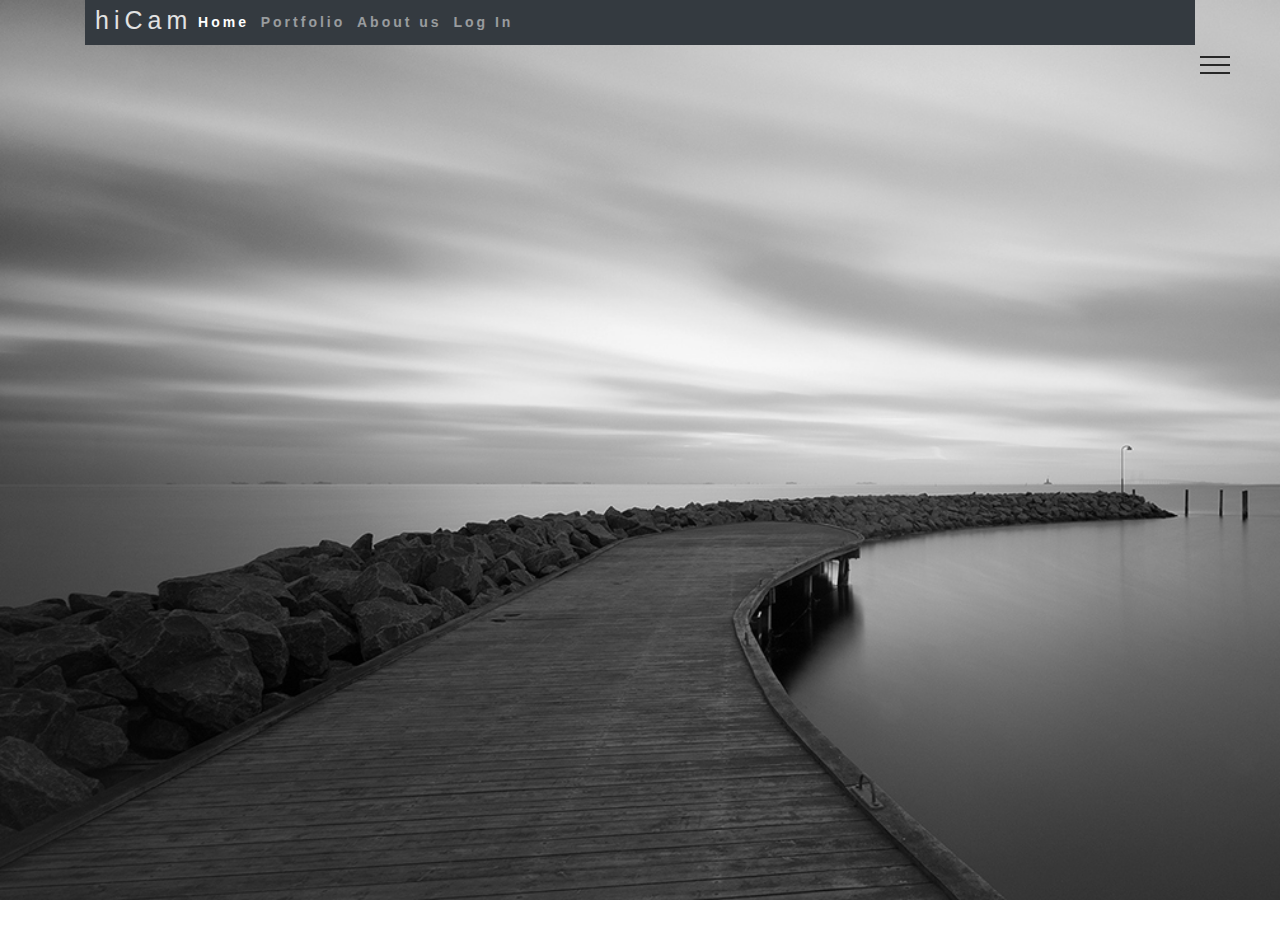
==== commit d8311037: "modified navbar" ====
--- a/index.html
+++ b/index.html
@@ -27,10 +27,10 @@
                     <a class="nav-link" href="index.html">Home</a>
                 </li>
                 <li class="nav-item">
-                    <a class="nav-link" href="aboutus.html">About us</a>
+                    <a class="nav-link" href="portfolio.html">Portfolio</a>
                 </li>
                 <li class="nav-item">
-                    <a class="nav-link" href="portfolio.html">Portfolio</a>
+                    <a class="nav-link" href="aboutus.html">About us</a>
                 </li>
                 <li class="nav-item">
                     <a class="nav-link" href="login.html">Log In</a>
@@ -49,7 +49,7 @@
                 <h2>hiCam</h2>
                 <p>Connecting photographers to clients.</p>
                 <button>
-                    <a class="button" href="aboutus.html">Discover now</a>
+                    <a class="button" href="portfolio.html">Discover now</a>
                 </button>
             </div>
         </header>
